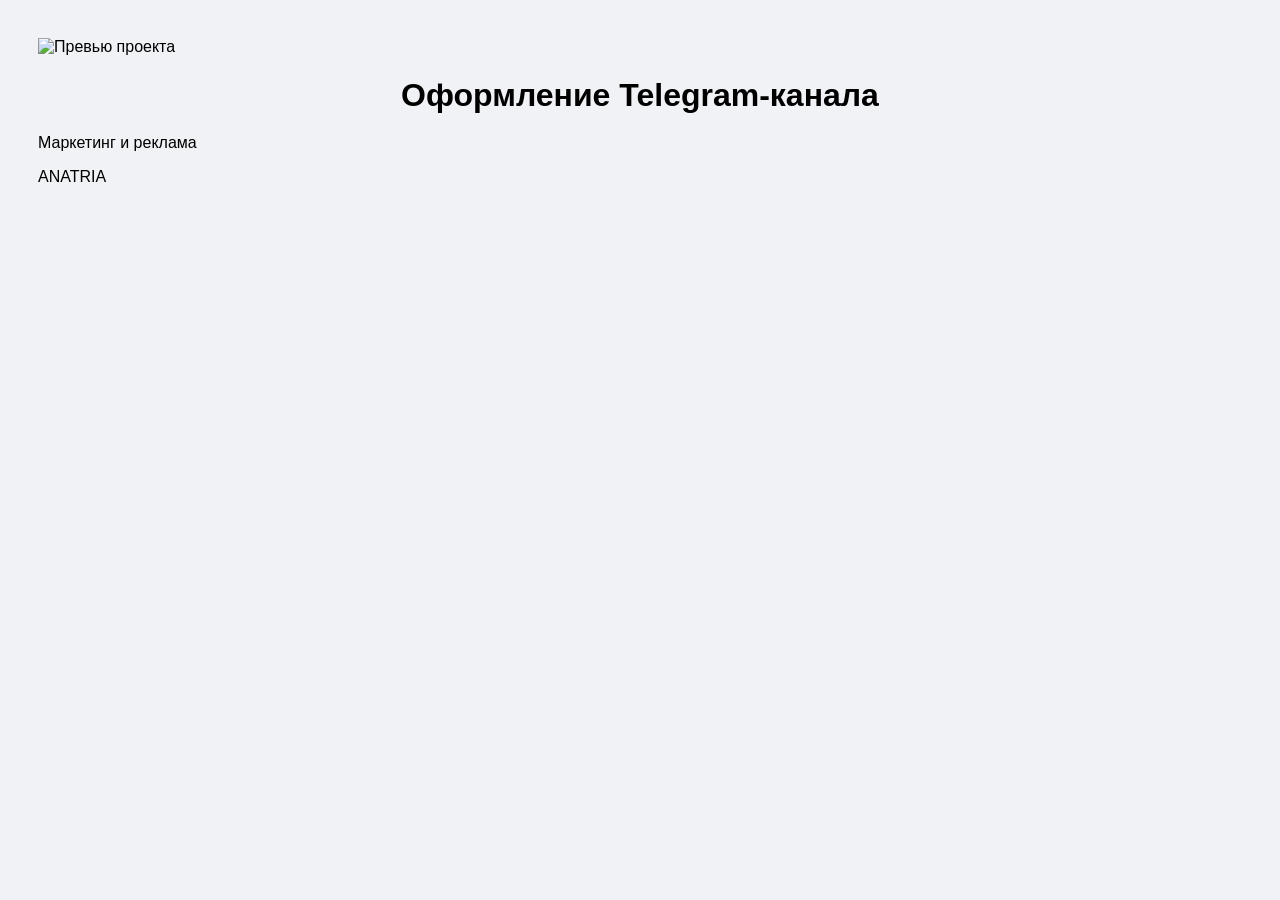
==== index.html @ 3953c217 "Add files via upload" ====
<!DOCTYPE html>
<html lang="ru">
<head>
    <meta charset="UTF-8">
    <title>Превью проекта</title>
    <link rel="stylesheet" href="style.css">
</head>
<body>
    <div class="case-preview">
        <div class="bg-layer"></div>
        <div class="image-frame">
            <img src="preview/example-image.jpg" alt="Превью проекта">
        </div>
        <div class="text-overlay">
            <h1>Оформление Telegram-канала</h1>
            <p>Маркетинг и реклама</p>
        </div>
        <div class="anatria-logo">ANATRIA</div>
    </div>
</body>
</html>
---- style.css ----
body {
  font-family: 'Segoe UI', sans-serif;
  background: #f0f2f5;
  padding: 30px;
}

.container {
  background: #fff;
  padding: 30px;
  border-radius: 12px;
  max-width: 700px;
  margin: auto;
  box-shadow: 0 4px 12px rgba(0,0,0,0.1);
}

h1 {
  text-align: center;
  margin-bottom: 20px;
}

label {
  display: block;
  margin-top: 15px;
  font-weight: 600;
}

input, select, textarea {
  width: 100%;
  padding: 10px;
  margin-top: 5px;
  border-radius: 6px;
  border: 1px solid #ccc;
  font-size: 14px;
}

button {
  margin-top: 20px;
  padding: 12px 20px;
  background: #5b7cfa;
  color: white;
  border: none;
  border-radius: 6px;
  font-size: 16px;
  cursor: pointer;
}

.output {
  margin-top: 30px;
  background: #eef1f7;
  padding: 20px;
  border-radius: 8px;
  white-space: pre-wrap;
  font-family: monospace;
}
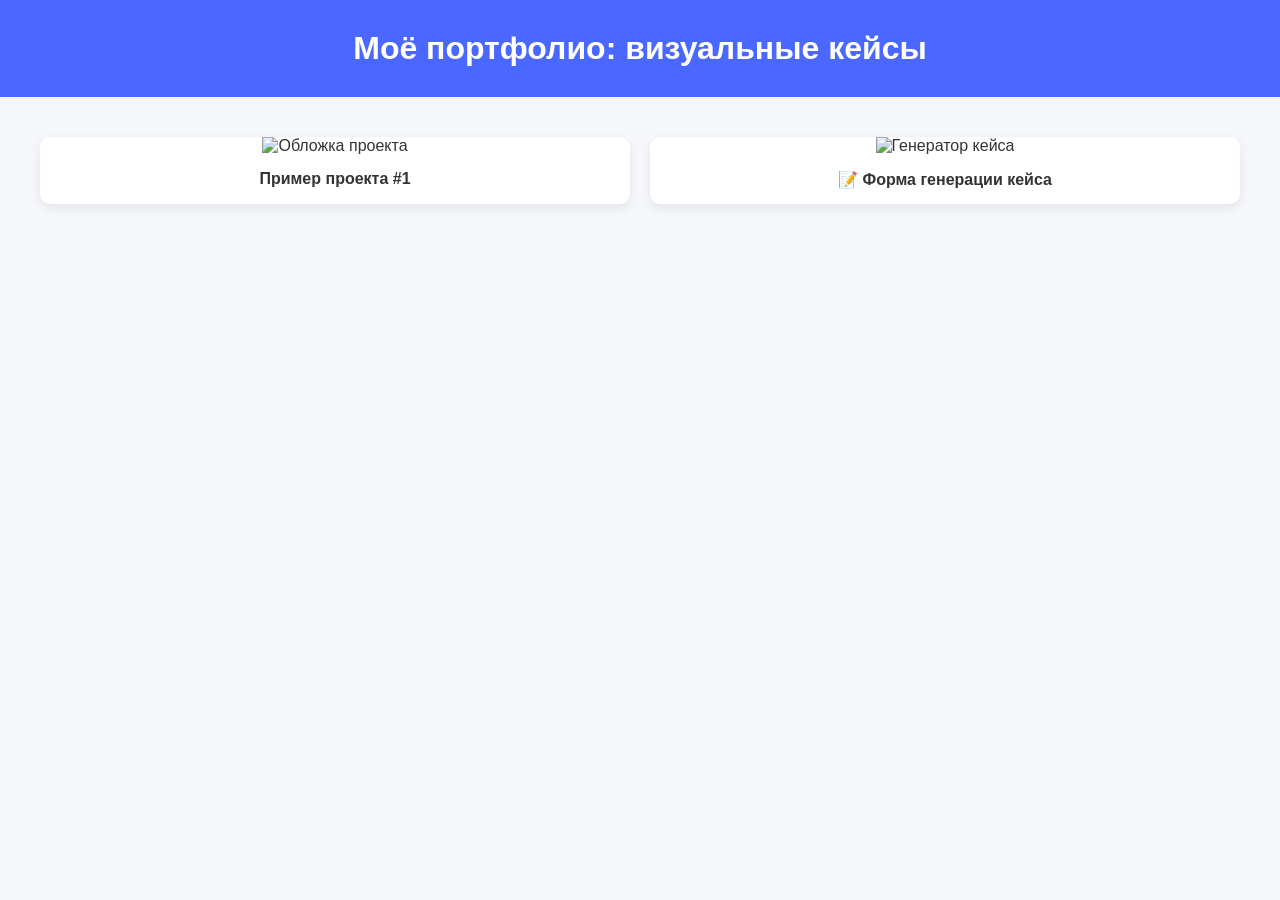
==== commit 73d1d8c0: "Add files via upload" ====
--- a/index.html
+++ b/index.html
@@ -1,21 +1,75 @@
+
 <!DOCTYPE html>
 <html lang="ru">
 <head>
     <meta charset="UTF-8">
-    <title>Превью проекта</title>
-    <link rel="stylesheet" href="style.css">
+    <title>Портфолио проектов</title>
+    <style>
+        body {
+            font-family: 'Segoe UI', sans-serif;
+            margin: 0;
+            padding: 0;
+            background: #f5f7fa;
+            color: #333;
+        }
+        header {
+            background-color: #4a67ff;
+            color: white;
+            padding: 30px;
+            text-align: center;
+        }
+        h1 {
+            margin: 0;
+        }
+        .gallery {
+            display: grid;
+            grid-template-columns: repeat(auto-fit, minmax(280px, 1fr));
+            gap: 20px;
+            padding: 40px;
+        }
+        .card {
+            background: white;
+            border-radius: 10px;
+            box-shadow: 0 4px 12px rgba(0,0,0,0.08);
+            overflow: hidden;
+            text-align: center;
+            transition: transform 0.3s;
+        }
+        .card:hover {
+            transform: translateY(-5px);
+        }
+        .card img {
+            width: 100%;
+            height: auto;
+        }
+        .card-title {
+            font-weight: 600;
+            padding: 15px;
+            font-size: 16px;
+        }
+        .card a {
+            text-decoration: none;
+            color: inherit;
+        }
+    </style>
 </head>
 <body>
-    <div class="case-preview">
-        <div class="bg-layer"></div>
-        <div class="image-frame">
-            <img src="preview/example-image.jpg" alt="Превью проекта">
+    <header>
+        <h1>Моё портфолио: визуальные кейсы</h1>
+    </header>
+    <main class="gallery">
+        <div class="card">
+            <a href="preview/example-image.jpg" target="_blank">
+                <img src="preview/example-image.jpg" alt="Обложка проекта">
+                <div class="card-title">Пример проекта #1</div>
+            </a>
         </div>
-        <div class="text-overlay">
-            <h1>Оформление Telegram-канала</h1>
-            <p>Маркетинг и реклама</p>
+        <div class="card">
+            <a href="webform/form.html" target="_blank">
+                <img src="https://dummyimage.com/1280x720/4a67ff/ffffff&text=Генератор+кейса" alt="Генератор кейса">
+                <div class="card-title">📝 Форма генерации кейса</div>
+            </a>
         </div>
-        <div class="anatria-logo">ANATRIA</div>
-    </div>
+    </main>
 </body>
 </html>
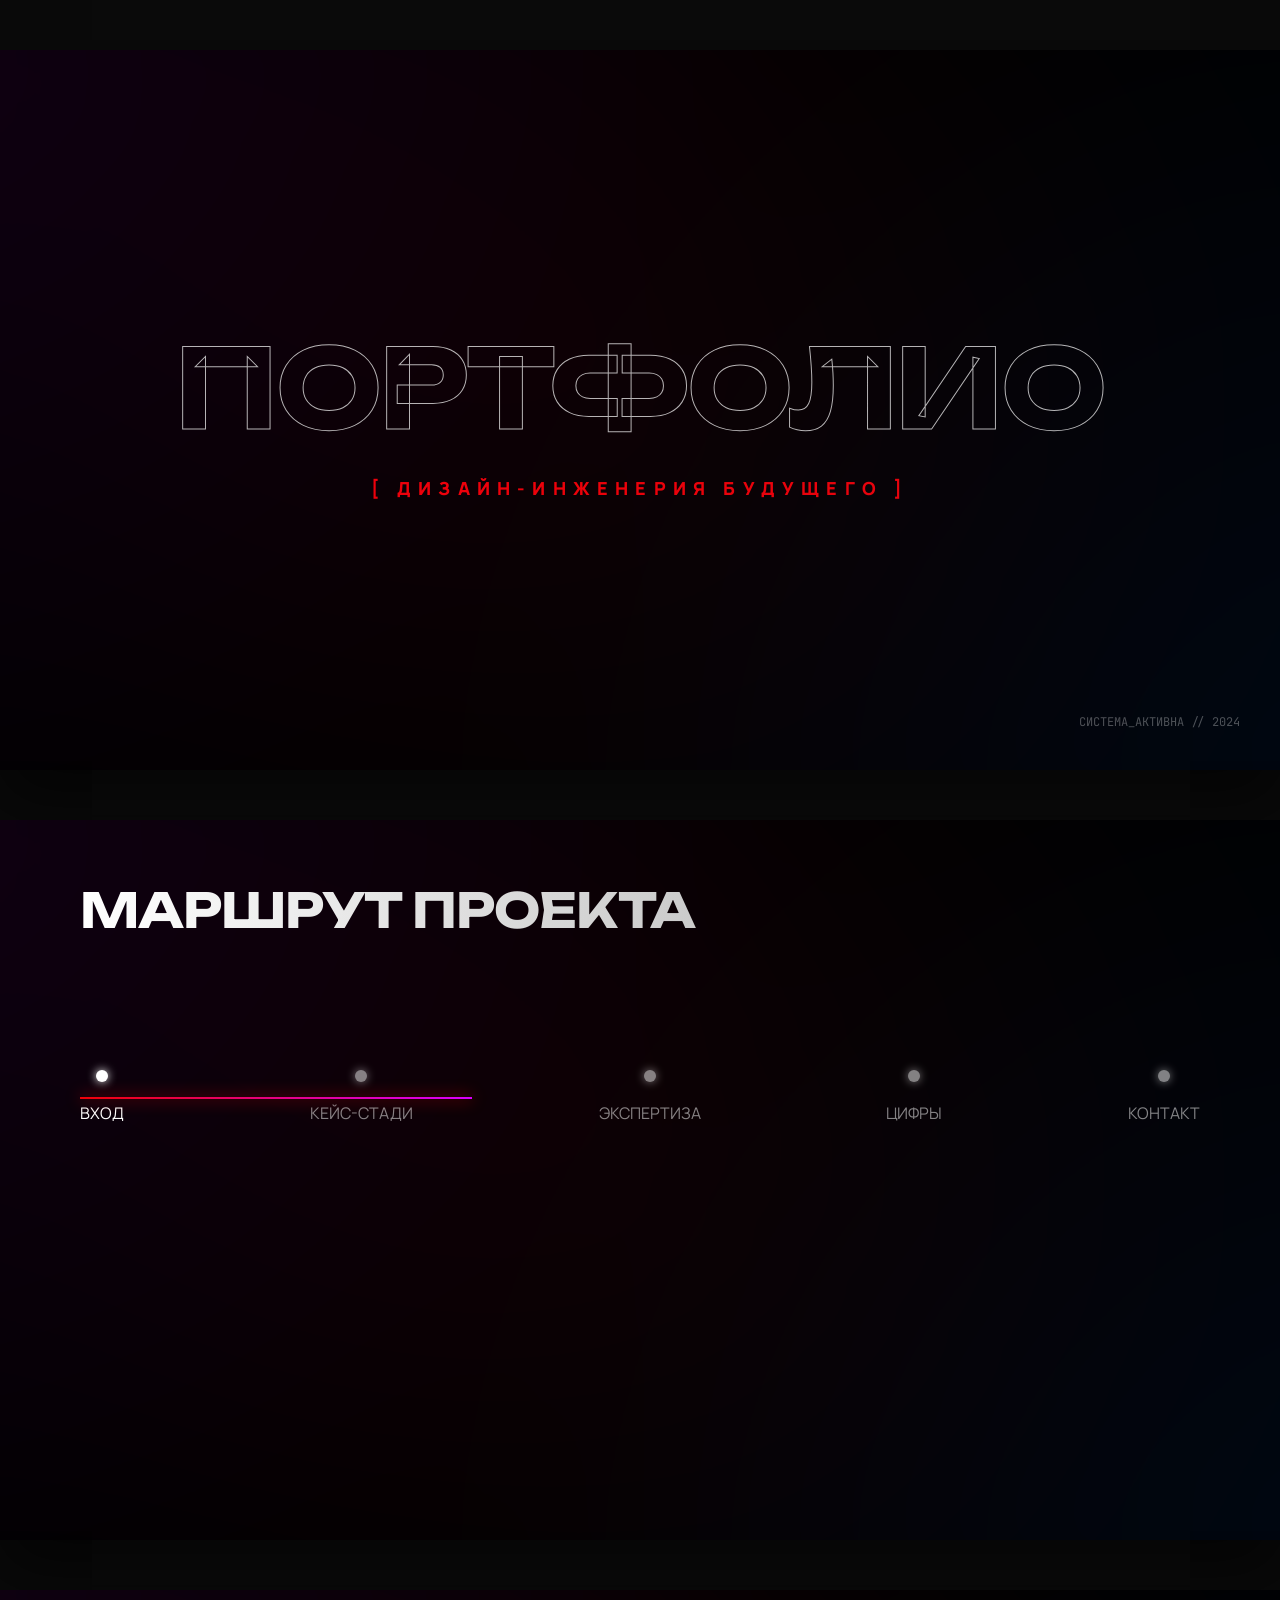
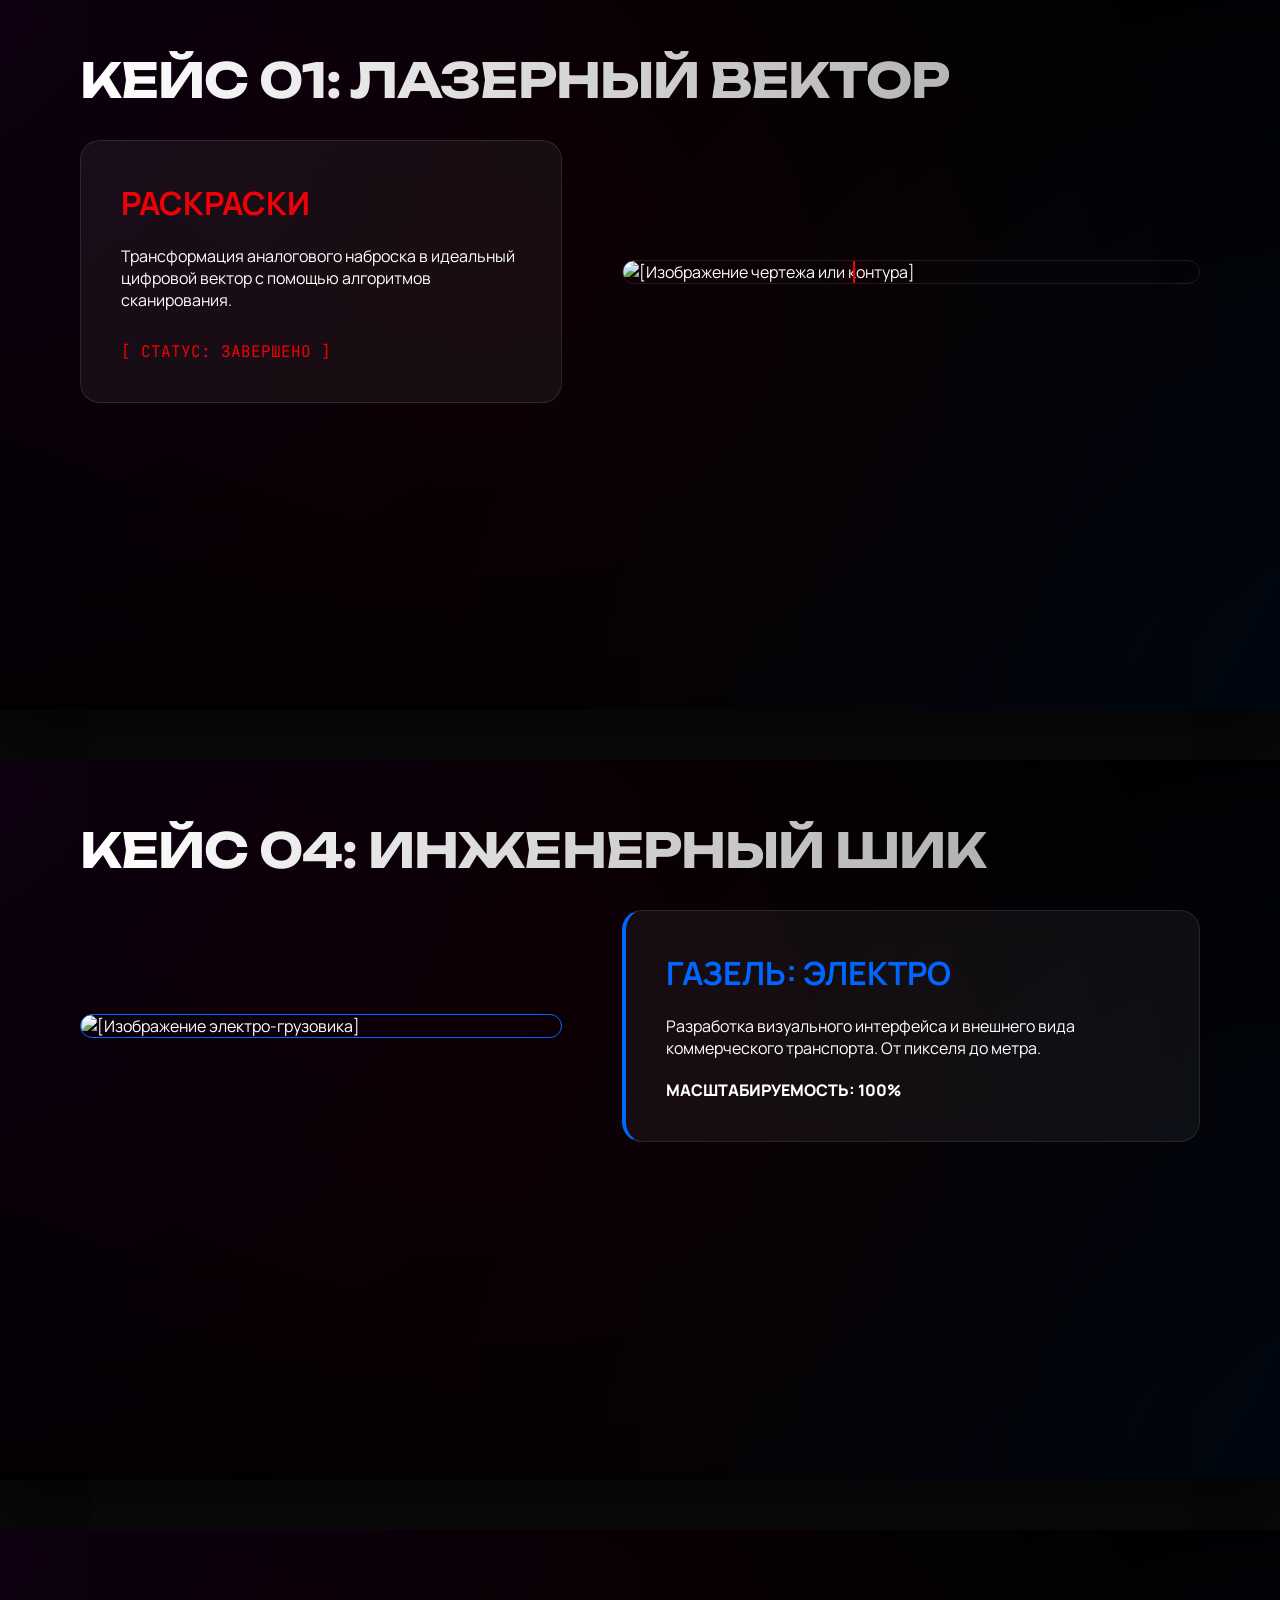
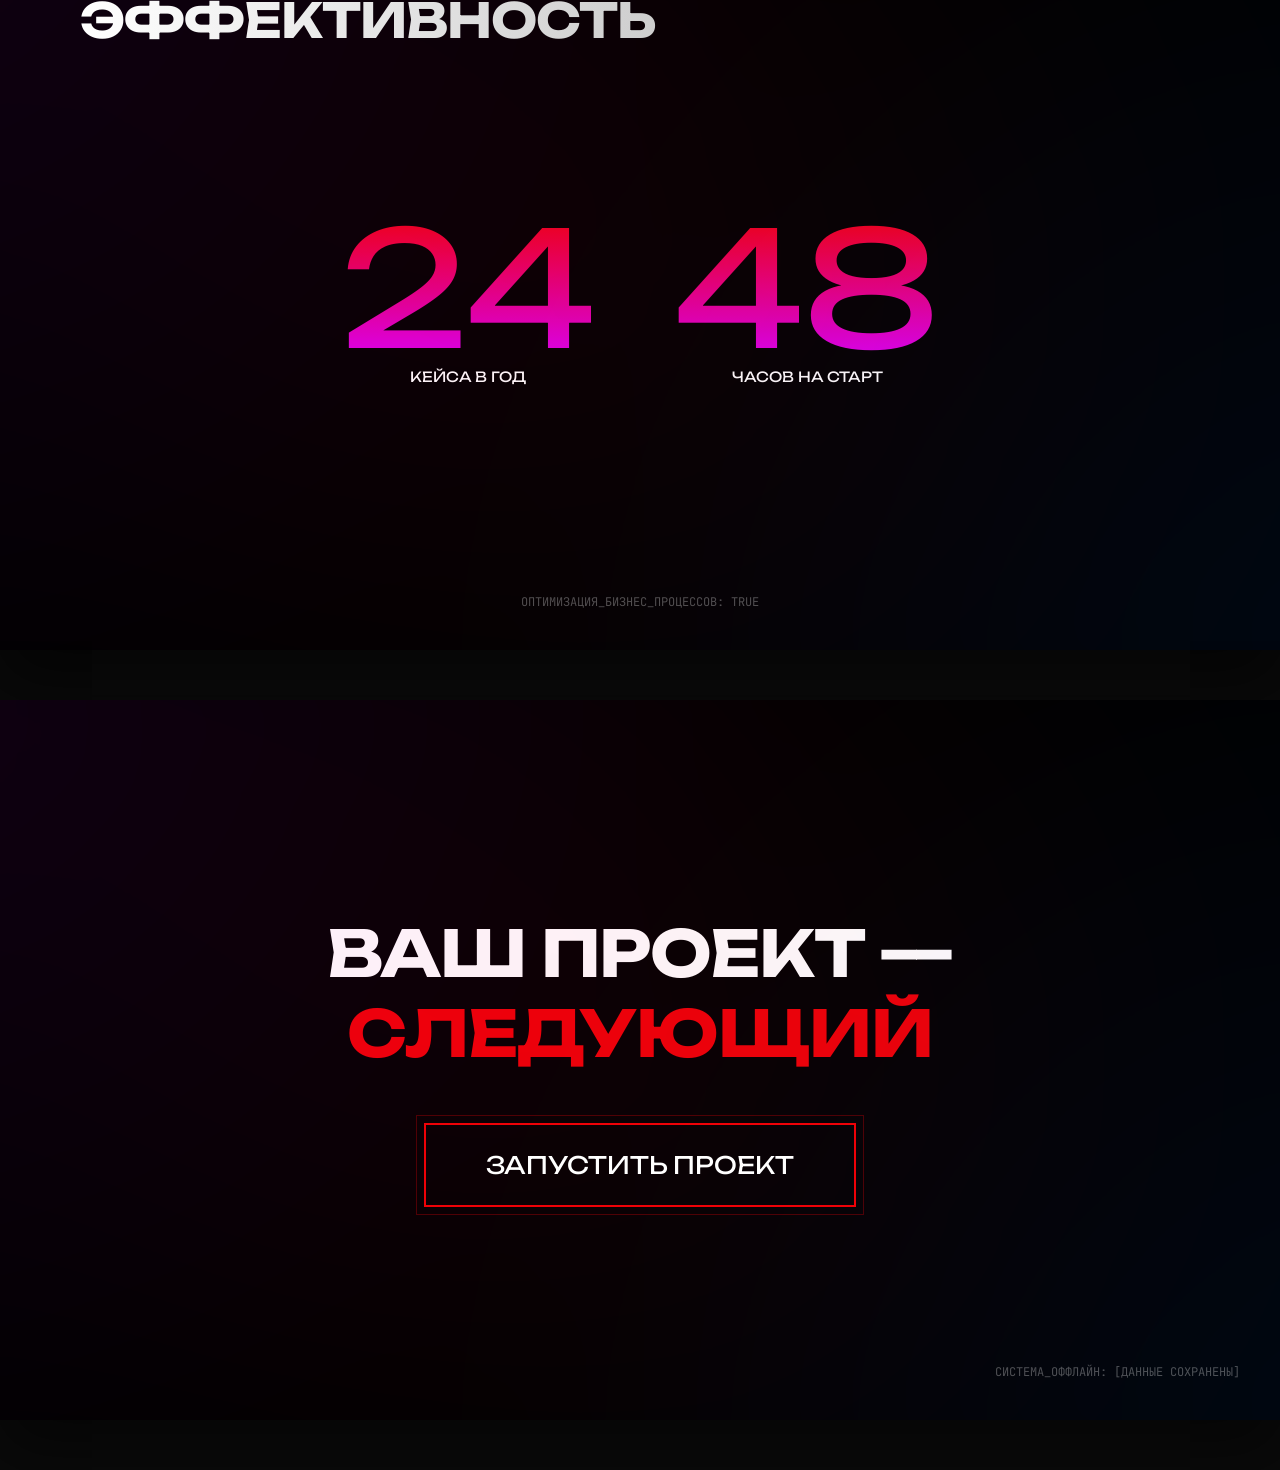
==== commit 1e6d8197: "Update portfolio landing page" ====
--- a/index.html
+++ b/index.html
@@ -1,75 +1,355 @@
-
 <!DOCTYPE html>
 <html lang="ru">
 <head>
     <meta charset="UTF-8">
-    <title>Портфолио проектов</title>
+    <meta name="viewport" content="width=device-width, initial-scale=1.0">
+    <title>Портфолио | Дизайн-Инженерия</title>
+    <link rel="preconnect" href="https://fonts.googleapis.com">
+    <link rel="preconnect" href="https://fonts.gstatic.com" crossorigin>
+    <!-- Используем шрифты с поддержкой кириллицы -->
+    <link href="https://fonts.googleapis.com/css2?family=Unbounded:wght@700;900&family=Manrope:wght@300;500;800&family=JetBrains+Mono:wght@300&display=swap" rel="stylesheet">
+    <link rel="stylesheet" href="https://cdnjs.cloudflare.com/ajax/libs/font-awesome/6.5.1/css/all.min.css">
     <style>
+        :root {
+            --oled-black: #000000;
+            --alyi: #EF0107;
+            --elektrik: #0066FF;
+            --fuksiya: #D900FF;
+            --steklo-bg: rgba(255, 255, 255, 0.05);
+            --steklo-border: rgba(255, 255, 255, 0.1);
+            --blur: blur(20px);
+            --font-main: 'Unbounded', sans-serif; /* Аналог Benzin */
+            --font-text: 'Manrope', sans-serif;   /* Аналог Cygre */
+            --font-decor: 'JetBrains Mono', monospace;
+        }
+
+        * { margin: 0; padding: 0; box-sizing: border-box; }
+
         body {
-            font-family: 'Segoe UI', sans-serif;
-            margin: 0;
-            padding: 0;
-            background: #f5f7fa;
-            color: #333;
-        }
-        header {
-            background-color: #4a67ff;
-            color: white;
-            padding: 30px;
+            background-color: #0a0a0a;
+            color: #ffffff;
+            font-family: var(--font-text);
+            display: flex;
+            flex-direction: column;
+            align-items: center;
+            gap: 50px;
+            padding: 50px 0;
+        }
+
+        .слайд {
+            width: 1280px;
+            height: 720px;
+            background: var(--oled-black);
+            position: relative;
+            overflow: hidden;
+            display: flex;
+            flex-direction: column;
+            box-shadow: 0 30px 60px rgba(0,0,0,0.5);
+        }
+
+        /* ЭФФЕКТ СЕВЕРНОГО СИЯНИЯ (AURORA) */
+        .слайд::before {
+            content: '';
+            position: absolute;
+            width: 150%;
+            height: 150%;
+            top: -25%;
+            left: -25%;
+            background:
+                radial-gradient(circle at 10% 10%, rgba(217, 0, 255, 0.08) 0%, transparent 50%),
+                radial-gradient(circle at 90% 90%, rgba(0, 102, 255, 0.08) 0%, transparent 50%),
+                radial-gradient(circle at 50% 50%, rgba(239, 1, 7, 0.05) 0%, transparent 60%);
+            filter: blur(100px);
+            pointer-events: none;
+        }
+
+        /* ТИПОГРАФИКА */
+        h1, h2 {
+            font-family: var(--font-main);
+            text-transform: uppercase;
+            letter-spacing: -0.02em;
+        }
+
+        .заголовок-слайда {
+            font-size: 48px;
+            margin: 60px 0 30px 80px;
+            background: linear-gradient(to right, #ffffff, #999999);
+            -webkit-background-clip: text;
+            -webkit-text-fill-color: transparent;
+            z-index: 10;
+        }
+
+        .стеклянная-карточка {
+            background: var(--steklo-bg);
+            backdrop-filter: var(--blur);
+            -webkit-backdrop-filter: var(--blur);
+            border: 1px solid var(--steklo-border);
+            border-radius: 20px;
+            padding: 40px;
+            z-index: 10;
+        }
+
+        /* СЛАЙД 1: ТИТУЛ */
+        .титул-контейнер {
+            height: 100%;
+            display: flex;
+            flex-direction: column;
+            justify-content: center;
+            align-items: center;
             text-align: center;
         }
-        h1 {
-            margin: 0;
-        }
-        .gallery {
+
+        .контурный-текст {
+            font-size: 110px;
+            font-family: var(--font-main);
+            color: transparent;
+            -webkit-text-stroke: 1px rgba(255,255,255,0.7);
+            position: relative;
+            margin-bottom: 20px;
+        }
+
+        .контурный-текст::before {
+            content: 'ПОРТФОЛИО';
+            position: absolute;
+            top: 0;
+            left: 0;
+            width: 100%;
+            height: 100%;
+            background: var(--alyi);
+            filter: blur(40px);
+            opacity: 0.3;
+            z-index: -1;
+        }
+
+        .подпись-титула {
+            font-size: 18px;
+            letter-spacing: 0.4em;
+            color: var(--alyi);
+            font-weight: 800;
+        }
+
+        /* СЛАЙД 2: НАВИГАЦИЯ */
+        .шкала-времени {
+            display: flex;
+            justify-content: space-between;
+            align-items: center;
+            margin: 100px 80px;
+            position: relative;
+        }
+
+        .луч-неона {
+            position: absolute;
+            height: 2px;
+            background: linear-gradient(90deg, var(--alyi), var(--fuksiya));
+            box-shadow: 0 0 15px var(--alyi);
+            top: 50%;
+            left: 0;
+            width: 35%;
+        }
+
+        .этап {
+            display: flex;
+            flex-direction: column;
+            align-items: center;
+            gap: 20px;
+            opacity: 0.5;
+        }
+
+        .этап.активный { opacity: 1; }
+
+        .точка {
+            width: 12px;
+            height: 12px;
+            background: #fff;
+            border-radius: 50%;
+            box-shadow: 0 0 10px #fff;
+        }
+
+        /* КЕЙСЫ */
+        .сетка-кейса {
             display: grid;
-            grid-template-columns: repeat(auto-fit, minmax(280px, 1fr));
-            gap: 20px;
-            padding: 40px;
-        }
-        .card {
-            background: white;
-            border-radius: 10px;
-            box-shadow: 0 4px 12px rgba(0,0,0,0.08);
+            grid-template-columns: 1fr 1.2fr;
+            gap: 60px;
+            padding: 0 80px;
+            align-items: center;
+        }
+
+        .мокап {
+            border-radius: 20px;
             overflow: hidden;
+            border: 1px solid var(--steklo-border);
+            position: relative;
+        }
+
+        .лазер {
+            position: absolute;
+            top: 0;
+            left: 40%;
+            width: 2px;
+            height: 100%;
+            background: var(--alyi);
+            box-shadow: 0 0 20px var(--alyi);
+        }
+
+        .инфо-блок h3 {
+            font-size: 32px;
+            margin-bottom: 20px;
+            color: var(--alyi);
+        }
+
+        /* СЛАЙД С ЦИФРАМИ */
+        .гигантские-цифры {
+            display: flex;
+            gap: 80px;
+            justify-content: center;
+            align-items: center;
+            height: 60%;
+        }
+
+        .блок-цифр {
             text-align: center;
-            transition: transform 0.3s;
-        }
-        .card:hover {
-            transform: translateY(-5px);
-        }
-        .card img {
-            width: 100%;
-            height: auto;
-        }
-        .card-title {
-            font-weight: 600;
-            padding: 15px;
-            font-size: 16px;
-        }
-        .card a {
-            text-decoration: none;
-            color: inherit;
-        }
+        }
+
+        .число {
+            font-family: var(--font-main);
+            font-size: 160px;
+            background: linear-gradient(180deg, var(--alyi) 0%, var(--fuksiya) 100%);
+            -webkit-background-clip: text;
+            -webkit-text-fill-color: transparent;
+            line-height: 1;
+        }
+
+        /* ФИНАЛЬНАЯ КНОПКА */
+        .кибер-кнопка {
+            border: 2px solid var(--alyi);
+            padding: 25px 60px;
+            font-family: var(--font-main);
+            font-size: 24px;
+            background: transparent;
+            color: #fff;
+            cursor: pointer;
+            position: relative;
+            transition: 0.3s;
+        }
+
+        .кибер-кнопка::after {
+            content: '';
+            position: absolute;
+            top: -10px;
+            left: -10px;
+            right: -10px;
+            bottom: -10px;
+            border: 1px solid rgba(239, 1, 7, 0.3);
+        }
+
+        .декор-код {
+            font-family: var(--font-decor);
+            font-size: 12px;
+            color: rgba(255,255,255,0.3);
+            position: absolute;
+            bottom: 40px;
+            right: 40px;
+            text-transform: uppercase;
+        }
+
     </style>
 </head>
 <body>
-    <header>
-        <h1>Моё портфолио: визуальные кейсы</h1>
-    </header>
-    <main class="gallery">
-        <div class="card">
-            <a href="preview/example-image.jpg" target="_blank">
-                <img src="preview/example-image.jpg" alt="Обложка проекта">
-                <div class="card-title">Пример проекта #1</div>
-            </a>
-        </div>
-        <div class="card">
-            <a href="webform/form.html" target="_blank">
-                <img src="https://dummyimage.com/1280x720/4a67ff/ffffff&text=Генератор+кейса" alt="Генератор кейса">
-                <div class="card-title">📝 Форма генерации кейса</div>
-            </a>
-        </div>
-    </main>
+
+    <!-- Слайд 1: Титул -->
+    <div class="слайд">
+        <div class="титул-контейнер">
+            <h1 class="контурный-текст">ПОРТФОЛИО</h1>
+            <p class="подпись-титула">[ ДИЗАЙН-ИНЖЕНЕРИЯ БУДУЩЕГО ]</p>
+        </div>
+        <div class="декор-код">СИСТЕМА_АКТИВНА // 2024</div>
+    </div>
+
+    <!-- Слайд 2: Навигация -->
+    <div class="слайд">
+        <h2 class="заголовок-слайда">Маршрут проекта</h2>
+        <div class="шкала-времени">
+            <div class="луч-неона"></div>
+            <div class="этап активный">
+                <div class="точка"></div>
+                <span>ВХОД</span>
+            </div>
+            <div class="этап">
+                <div class="точка"></div>
+                <span>КЕЙС-СТАДИ</span>
+            </div>
+            <div class="этап">
+                <div class="точка"></div>
+                <span>ЭКСПЕРТИЗА</span>
+            </div>
+            <div class="этап">
+                <div class="точка"></div>
+                <span>ЦИФРЫ</span>
+            </div>
+            <div class="этап">
+                <div class="точка"></div>
+                <span>КОНТАКТ</span>
+            </div>
+        </div>
+    </div>
+
+    <!-- Слайд 4: Кейс 1 (Раскраски) -->
+    <div class="слайд">
+        <h2 class="заголовок-слайда">Кейс 01: Лазерный вектор</h2>
+        <div class="сетка-кейса">
+            <div class="стеклянная-карточка инфо-блок">
+                <h3>РАСКРАСКИ</h3>
+                <p>Трансформация аналогового наброска в идеальный цифровой вектор с помощью алгоритмов сканирования.</p>
+                <div style="margin-top: 30px; font-family: var(--font-decor); color: var(--alyi);">
+                    [ СТАТУС: ЗАВЕРШЕНО ]
+                </div>
+            </div>
+            <div class="мокап">
+                <div class="лазер"></div>
+                <img src="http://googleusercontent.com/image_collection/image_retrieval/13813898144247547514" alt="[Изображение чертежа или контура]" style="width: 100%; display: block;">
+            </div>
+        </div>
+    </div>
+
+    <!-- Слайд: Кейс 4 (Газель) -->
+    <div class="слайд">
+        <h2 class="заголовок-слайда">Кейс 04: Инженерный шик</h2>
+        <div class="сетка-кейса">
+            <div class="мокап" style="border-color: var(--elektrik);">
+                <img src="http://googleusercontent.com/image_collection/image_retrieval/14983084346853507106" alt="[Изображение электро-грузовика]" style="width: 100%; display: block; filter: saturate(0.5) contrast(1.2);">
+            </div>
+            <div class="стеклянная-карточка инфо-блок" style="border-left: 4px solid var(--elektrik);">
+                <h3 style="color: var(--elektrik);">ГАЗЕЛЬ: ЭЛЕКТРО</h3>
+                <p>Разработка визуального интерфейса и внешнего вида коммерческого транспорта. От пикселя до метра.</p>
+                <p style="margin-top: 20px; font-weight: 800;">МАСШТАБИРУЕМОСТЬ: 100%</p>
+            </div>
+        </div>
+    </div>
+
+    <!-- Слайд 24: Результаты -->
+    <div class="слайд">
+        <h2 class="заголовок-слайда">Эффективность</h2>
+        <div class="гигантские-цифры">
+            <div class="блок-цифр">
+                <div class="число">24</div>
+                <p style="font-family: var(--font-main); font-size: 14px;">КЕЙСА В ГОД</p>
+            </div>
+            <div class="блок-цифр">
+                <div class="число">48</div>
+                <p style="font-family: var(--font-main); font-size: 14px;">ЧАСОВ НА СТАРТ</p>
+            </div>
+        </div>
+        <div class="декор-код" style="width: 100%; text-align: center; right: 0;">ОПТИМИЗАЦИЯ_БИЗНЕС_ПРОЦЕССОВ: TRUE</div>
+    </div>
+
+    <!-- Слайд 27: CTA -->
+    <div class="слайд">
+        <div class="титул-контейнер">
+            <h2 style="font-size: 64px; margin-bottom: 50px;">ВАШ ПРОЕКТ — <br><span style="color: var(--alyi);">СЛЕДУЮЩИЙ</span></h2>
+            <button class="кибер-кнопка">ЗАПУСТИТЬ ПРОЕКТ</button>
+        </div>
+        <div class="декор-код">СИСТЕМА_ОФФЛАЙН: [ДАННЫЕ СОХРАНЕНЫ]</div>
+    </div>
+
 </body>
 </html>
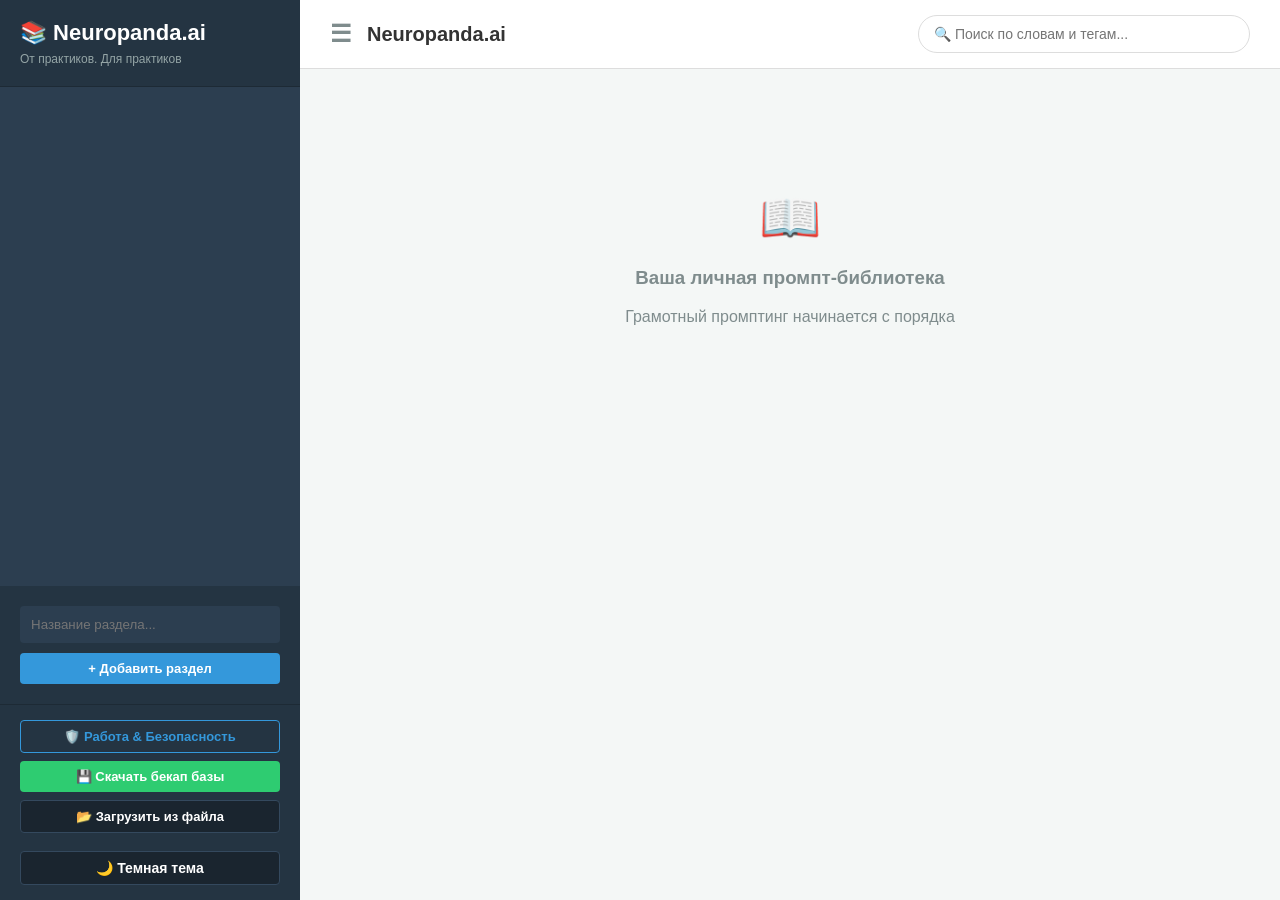
==== commit fcec23ad: "Add Neuropanda prompt library" ====
--- a/index.html
+++ b/index.html
@@ -1,355 +1,828 @@
 <!DOCTYPE html>
-<html lang="ru">
+<html lang="ru" data-theme="light">
 <head>
-    <meta charset="UTF-8">
-    <meta name="viewport" content="width=device-width, initial-scale=1.0">
-    <title>Портфолио | Дизайн-Инженерия</title>
-    <link rel="preconnect" href="https://fonts.googleapis.com">
-    <link rel="preconnect" href="https://fonts.gstatic.com" crossorigin>
-    <!-- Используем шрифты с поддержкой кириллицы -->
-    <link href="https://fonts.googleapis.com/css2?family=Unbounded:wght@700;900&family=Manrope:wght@300;500;800&family=JetBrains+Mono:wght@300&display=swap" rel="stylesheet">
-    <link rel="stylesheet" href="https://cdnjs.cloudflare.com/ajax/libs/font-awesome/6.5.1/css/all.min.css">
-    <style>
-        :root {
-            --oled-black: #000000;
-            --alyi: #EF0107;
-            --elektrik: #0066FF;
-            --fuksiya: #D900FF;
-            --steklo-bg: rgba(255, 255, 255, 0.05);
-            --steklo-border: rgba(255, 255, 255, 0.1);
-            --blur: blur(20px);
-            --font-main: 'Unbounded', sans-serif; /* Аналог Benzin */
-            --font-text: 'Manrope', sans-serif;   /* Аналог Cygre */
-            --font-decor: 'JetBrains Mono', monospace;
-        }
-
-        * { margin: 0; padding: 0; box-sizing: border-box; }
-
-        body {
-            background-color: #0a0a0a;
-            color: #ffffff;
-            font-family: var(--font-text);
-            display: flex;
-            flex-direction: column;
-            align-items: center;
-            gap: 50px;
-            padding: 50px 0;
-        }
-
-        .слайд {
-            width: 1280px;
-            height: 720px;
-            background: var(--oled-black);
-            position: relative;
-            overflow: hidden;
-            display: flex;
-            flex-direction: column;
-            box-shadow: 0 30px 60px rgba(0,0,0,0.5);
-        }
-
-        /* ЭФФЕКТ СЕВЕРНОГО СИЯНИЯ (AURORA) */
-        .слайд::before {
-            content: '';
-            position: absolute;
-            width: 150%;
-            height: 150%;
-            top: -25%;
-            left: -25%;
-            background:
-                radial-gradient(circle at 10% 10%, rgba(217, 0, 255, 0.08) 0%, transparent 50%),
-                radial-gradient(circle at 90% 90%, rgba(0, 102, 255, 0.08) 0%, transparent 50%),
-                radial-gradient(circle at 50% 50%, rgba(239, 1, 7, 0.05) 0%, transparent 60%);
-            filter: blur(100px);
-            pointer-events: none;
-        }
-
-        /* ТИПОГРАФИКА */
-        h1, h2 {
-            font-family: var(--font-main);
-            text-transform: uppercase;
-            letter-spacing: -0.02em;
-        }
-
-        .заголовок-слайда {
-            font-size: 48px;
-            margin: 60px 0 30px 80px;
-            background: linear-gradient(to right, #ffffff, #999999);
-            -webkit-background-clip: text;
-            -webkit-text-fill-color: transparent;
-            z-index: 10;
-        }
-
-        .стеклянная-карточка {
-            background: var(--steklo-bg);
-            backdrop-filter: var(--blur);
-            -webkit-backdrop-filter: var(--blur);
-            border: 1px solid var(--steklo-border);
-            border-radius: 20px;
-            padding: 40px;
-            z-index: 10;
-        }
-
-        /* СЛАЙД 1: ТИТУЛ */
-        .титул-контейнер {
-            height: 100%;
-            display: flex;
-            flex-direction: column;
-            justify-content: center;
-            align-items: center;
-            text-align: center;
-        }
-
-        .контурный-текст {
-            font-size: 110px;
-            font-family: var(--font-main);
-            color: transparent;
-            -webkit-text-stroke: 1px rgba(255,255,255,0.7);
-            position: relative;
-            margin-bottom: 20px;
-        }
-
-        .контурный-текст::before {
-            content: 'ПОРТФОЛИО';
-            position: absolute;
-            top: 0;
-            left: 0;
-            width: 100%;
-            height: 100%;
-            background: var(--alyi);
-            filter: blur(40px);
-            opacity: 0.3;
-            z-index: -1;
-        }
-
-        .подпись-титула {
-            font-size: 18px;
-            letter-spacing: 0.4em;
-            color: var(--alyi);
-            font-weight: 800;
-        }
-
-        /* СЛАЙД 2: НАВИГАЦИЯ */
-        .шкала-времени {
-            display: flex;
-            justify-content: space-between;
-            align-items: center;
-            margin: 100px 80px;
-            position: relative;
-        }
-
-        .луч-неона {
-            position: absolute;
-            height: 2px;
-            background: linear-gradient(90deg, var(--alyi), var(--fuksiya));
-            box-shadow: 0 0 15px var(--alyi);
-            top: 50%;
-            left: 0;
-            width: 35%;
-        }
-
-        .этап {
-            display: flex;
-            flex-direction: column;
-            align-items: center;
-            gap: 20px;
-            opacity: 0.5;
-        }
-
-        .этап.активный { opacity: 1; }
-
-        .точка {
-            width: 12px;
-            height: 12px;
-            background: #fff;
-            border-radius: 50%;
-            box-shadow: 0 0 10px #fff;
-        }
-
-        /* КЕЙСЫ */
-        .сетка-кейса {
-            display: grid;
-            grid-template-columns: 1fr 1.2fr;
-            gap: 60px;
-            padding: 0 80px;
-            align-items: center;
-        }
-
-        .мокап {
-            border-radius: 20px;
-            overflow: hidden;
-            border: 1px solid var(--steklo-border);
-            position: relative;
-        }
-
-        .лазер {
-            position: absolute;
-            top: 0;
-            left: 40%;
-            width: 2px;
-            height: 100%;
-            background: var(--alyi);
-            box-shadow: 0 0 20px var(--alyi);
-        }
-
-        .инфо-блок h3 {
-            font-size: 32px;
-            margin-bottom: 20px;
-            color: var(--alyi);
-        }
-
-        /* СЛАЙД С ЦИФРАМИ */
-        .гигантские-цифры {
-            display: flex;
-            gap: 80px;
-            justify-content: center;
-            align-items: center;
-            height: 60%;
-        }
-
-        .блок-цифр {
-            text-align: center;
-        }
-
-        .число {
-            font-family: var(--font-main);
-            font-size: 160px;
-            background: linear-gradient(180deg, var(--alyi) 0%, var(--fuksiya) 100%);
-            -webkit-background-clip: text;
-            -webkit-text-fill-color: transparent;
-            line-height: 1;
-        }
-
-        /* ФИНАЛЬНАЯ КНОПКА */
-        .кибер-кнопка {
-            border: 2px solid var(--alyi);
-            padding: 25px 60px;
-            font-family: var(--font-main);
-            font-size: 24px;
-            background: transparent;
-            color: #fff;
-            cursor: pointer;
-            position: relative;
-            transition: 0.3s;
-        }
-
-        .кибер-кнопка::after {
-            content: '';
-            position: absolute;
-            top: -10px;
-            left: -10px;
-            right: -10px;
-            bottom: -10px;
-            border: 1px solid rgba(239, 1, 7, 0.3);
-        }
-
-        .декор-код {
-            font-family: var(--font-decor);
-            font-size: 12px;
-            color: rgba(255,255,255,0.3);
-            position: absolute;
-            bottom: 40px;
-            right: 40px;
-            text-transform: uppercase;
-        }
-
-    </style>
+<meta charset="UTF-8">
+<title>Neuropanda.ai - Prompt Library</title>
+<style>
+  /* --- ЦВЕТОВЫЕ ПЕРЕМЕННЫЕ --- */
+  :root {
+    --bg-body: #f4f7f6;
+    --text-main: #333;
+    --bg-sidebar: #2c3e50;
+    --sidebar-header: #243442;
+    --sidebar-text: #ecf0f1;
+    --sidebar-hover: #34495e;
+    --bg-topbar: #fff;
+    --border-color: #ddd;
+    --bg-card: #fff;
+    --text-muted: #7f8c8d;
+    --bg-input: #fff;
+    --text-input: #333;
+    --bg-prompt: #f8f9fa;
+    --tag-bg: #e1f5fe;
+    --tag-text: #0288d1;
+    --highlight-bg: #ffeaa7;
+    --highlight-text: #d35400;
+    --modal-bg: rgba(0,0,0,0.5);
+    --modal-content: #fff;
+  }
+
+  [data-theme="dark"] {
+    --bg-body: #121212;
+    --text-main: #e0e0e0;
+    --bg-sidebar: #1a1a24;
+    --sidebar-header: #111118;
+    --sidebar-text: #cfd8dc;
+    --sidebar-hover: #2b2b36;
+    --bg-topbar: #1e1e24;
+    --border-color: #333;
+    --bg-card: #1e1e24;
+    --text-muted: #9e9e9e;
+    --bg-input: #2b2b36;
+    --text-input: #e0e0e0;
+    --bg-prompt: #14141a;
+    --tag-bg: #2c3e50;
+    --tag-text: #64b5f6;
+    --highlight-bg: #d35400;
+    --highlight-text: #fff;
+    --modal-bg: rgba(0,0,0,0.7);
+    --modal-content: #1e1e24;
+  }
+
+  /* --- БАЗОВЫЕ СТИЛИ --- */
+  body { font-family: -apple-system, BlinkMacSystemFont, "Segoe UI", Roboto, sans-serif; margin: 0; padding: 0; background-color: var(--bg-body); color: var(--text-main); display: flex; height: 100vh; overflow: hidden; transition: background-color 0.3s; }
+
+  ::-webkit-scrollbar { width: 6px; height: 6px; }
+  ::-webkit-scrollbar-track { background: transparent; }
+  ::-webkit-scrollbar-thumb { background: #555; border-radius: 3px; }
+  ::-webkit-scrollbar-thumb:hover { background: #777; }
+
+  /* --- ЛЕВАЯ КОЛОНКА --- */
+  #sidebar { width: 300px; background: var(--bg-sidebar); color: var(--sidebar-text); display: flex; flex-direction: column; flex-shrink: 0; height: 100vh; transition: 0.3s margin-left; z-index: 10; }
+  #sidebar.collapsed { margin-left: -300px; }
+
+  .sidebar-header { padding: 20px; border-bottom: 1px solid rgba(0,0,0,0.2); background: var(--sidebar-header); }
+  .brand-title { font-weight: 800; font-size: 22px; color: #fff; display: flex; align-items: center; gap: 8px; }
+  .brand-subtitle { font-size: 12px; color: #95a5a6; margin-top: 6px; font-weight: normal; }
+
+  .category-list { flex: 1; overflow-y: auto; padding: 10px 0; }
+  .category-item { padding: 12px 20px; cursor: pointer; display: flex; justify-content: space-between; align-items: center; transition: 0.2s; border-left: 4px solid transparent; font-size: 15px; color: var(--sidebar-text); }
+  .category-item:hover { background: var(--sidebar-hover); }
+  .category-item.active { background: var(--sidebar-hover); border-left-color: #3498db; font-weight: bold; background-color: rgba(52, 152, 219, 0.1); }
+
+  .cat-actions { display: flex; gap: 10px; opacity: 0; transition: 0.2s; align-items: center; }
+  .category-item:hover .cat-actions { opacity: 1; }
+  .pin-cat { cursor: pointer; opacity: 0.7; transition: 0.2s; font-size: 13px; }
+  .pin-cat:hover { opacity: 1; transform: scale(1.1); }
+  .del-cat { color: #e74c3c; cursor: pointer; font-weight: bold; opacity: 0.7; transition: 0.2s; font-size: 16px; line-height: 1; }
+  .del-cat:hover { opacity: 1; transform: scale(1.1); }
+
+  .add-cat-box { padding: 20px; background: var(--sidebar-header); border-bottom: 1px solid rgba(0,0,0,0.2); }
+  .add-cat-box input { width: 100%; box-sizing: border-box; padding: 10px; margin-bottom: 10px; border: 1px solid transparent; border-radius: 4px; background: var(--bg-sidebar); color: var(--sidebar-text); outline: none; transition: 0.2s; }
+  .add-cat-box input:focus { border-color: #3498db; }
+
+  .backup-panel { padding: 15px 20px; background: var(--sidebar-header); display: flex; flex-direction: column; gap: 8px; }
+  .backup-panel button { width: 100%; font-size: 13px; padding: 8px; text-align: left; display: flex; align-items: center; gap: 8px; justify-content: center; }
+
+  /* --- ПРАВАЯ КОЛОНКА --- */
+  #main { flex: 1; display: flex; flex-direction: column; overflow: hidden; height: 100vh; position: relative; }
+
+  #topbar { padding: 15px 30px; background: var(--bg-topbar); border-bottom: 1px solid var(--border-color); display: flex; justify-content: space-between; align-items: center; flex-shrink: 0; transition: 0.3s; }
+  .top-left-controls { display: flex; align-items: center; gap: 15px; }
+  .menu-toggle { font-size: 24px; cursor: pointer; color: var(--text-muted); background: none; border: none; padding: 0; display: flex; align-items: center; transition: 0.2s; }
+  .menu-toggle:hover { color: #3498db; }
+
+  #currentCatTitle { margin: 0; color: var(--text-main); font-size: 20px; font-weight: bold; }
+  #saveToast { color: #27ae60; font-weight: bold; font-size: 14px; margin-left: 15px; opacity: 0; transition: 0.3s; }
+
+  .search-box { display: flex; justify-content: flex-end; align-items: center; }
+  .search-box input { width: 300px; padding: 10px 15px; border: 1px solid var(--border-color); border-radius: 20px; font-size: 14px; outline: none; background: var(--bg-input); color: var(--text-input); transition: 0.2s; }
+  .search-box input:focus { border-color: #3498db; box-shadow: 0 0 5px rgba(52, 152, 219, 0.3); }
+
+  #content { flex: 1; padding: 30px; overflow-y: auto; }
+
+  /* --- ИНФО-РАЗДЕЛ --- */
+  #info-state { display: none; background: var(--bg-card); padding: 40px; border-radius: 8px; border: 1px solid var(--border-color); max-width: 850px; margin: 0 auto; line-height: 1.6; }
+  #info-state h2 { margin-top: 0; color: var(--text-main); border-bottom: 2px solid var(--border-color); padding-bottom: 10px; }
+  #info-state h3 { color: #3498db; margin-top: 25px; margin-bottom: 15px; }
+  #info-state ul { padding-left: 20px; margin-top: 0; }
+  #info-state li { margin-bottom: 8px; }
+
+  .trust-box { background: rgba(52, 152, 219, 0.1); border-left: 4px solid #3498db; padding: 15px; margin: 20px 0; border-radius: 0 4px 4px 0; }
+  .trust-box h4 { margin: 0 0 10px 0; color: #3498db; }
+  .warning-box { background: rgba(241, 196, 15, 0.1); border-left: 4px solid #f1c40f; padding: 15px; margin: 20px 0; border-radius: 0 4px 4px 0; color: var(--text-main); }
+
+  /* Формы и карточки */
+  .prompt-form { background: var(--bg-card); padding: 20px; border-radius: 8px; border-top: 4px solid #3498db; border-bottom: 1px solid var(--border-color); border-left: 1px solid var(--border-color); border-right: 1px solid var(--border-color); margin-bottom: 30px; }
+  .prompt-form input, .prompt-form textarea { width: 100%; box-sizing: border-box; padding: 10px; margin-bottom: 15px; border: 1px solid var(--border-color); border-radius: 4px; font-family: inherit; font-size: 14px; background: var(--bg-input); color: var(--text-input); }
+  .prompt-form textarea { height: 250px; resize: vertical; }
+  .prompt-form textarea#pNote { height: 60px; margin-bottom: 15px; border-left: 3px solid #3498db; }
+  .form-hint { font-size: 12px; color: #3498db; margin-bottom: 5px; font-weight: 500; }
+
+  .prompt-card { background: var(--bg-card); border-radius: 8px; padding: 20px; margin-bottom: 20px; border: 1px solid var(--border-color); transition: 0.2s; }
+  .prompt-card.pinned { border-left: 4px solid #f1c40f; }
+  .prompt-title { font-size: 18px; font-weight: bold; margin-bottom: 10px; color: var(--text-main); display: flex; justify-content: space-between; align-items: center; }
+
+  .clone-badge { font-size: 11px; background: #e0e0e0; color: #555; padding: 2px 8px; border-radius: 12px; margin-left: 8px; font-weight: normal; vertical-align: middle; }
+  [data-theme="dark"] .clone-badge { background: #333; color: #aaa; }
+
+  /* Аналитика, теги и примечания */
+  .prompt-meta { display: flex; align-items: center; gap: 10px; margin-bottom: 12px; flex-wrap: wrap; }
+  .tag-pill { background: var(--tag-bg); color: var(--tag-text); font-size: 12px; padding: 4px 10px; border-radius: 12px; font-weight: 500; }
+  .char-count { font-size: 12px; color: var(--text-muted); display: flex; align-items: center; gap: 4px; }
+
+  .prompt-note { background: rgba(52, 152, 219, 0.05); border-left: 3px solid #3498db; padding: 10px 15px; margin-bottom: 15px; font-size: 13px; color: var(--text-main); border-radius: 0 4px 4px 0; font-style: italic; }
+  [data-theme="dark"] .prompt-note { background: rgba(52, 152, 219, 0.1); }
+
+  .prompt-text { white-space: pre-wrap; background: var(--bg-prompt); padding: 15px; border-radius: 4px; font-family: monospace; font-size: 14px; color: var(--text-main); border: 1px solid var(--border-color); max-height: 400px; overflow-y: auto; line-height: 1.5; }
+  .var-highlight { background-color: var(--highlight-bg); color: var(--highlight-text); padding: 0 4px; border-radius: 3px; font-weight: bold; display: inline-block; }
+
+  .prompt-actions { margin-top: 15px; display: flex; flex-wrap: wrap; gap: 10px; }
+
+  /* Кнопки */
+  button { padding: 8px 15px; border: none; border-radius: 4px; cursor: pointer; font-weight: bold; transition: 0.2s; color: white; display: flex; align-items: center; gap: 6px; font-size: 13px; }
+  .btn-blue { background: #3498db; } .btn-blue:hover { background: #2980b9; }
+  .btn-green { background: #2ecc71; } .btn-green:hover { background: #27ae60; }
+  .btn-gray { background: #95a5a6; } .btn-gray:hover { background: #7f8c8d; }
+  .btn-red { background: #e74c3c; } .btn-red:hover { background: #c0392b; }
+  .btn-dark { background: #1a252f; border: 1px solid #34495e; } .btn-dark:hover { background: #111820; }
+  .btn-info { background: transparent; color: #3498db; border: 1px solid #3498db; } .btn-info:hover { background: #3498db; color: white; }
+  .btn-yellow { background: #f1c40f; color: #333; } .btn-yellow:hover { background: #f39c12; }
+  .btn-outline { background: transparent; color: var(--text-main); border: 1px solid var(--border-color); } .btn-outline:hover { background: var(--bg-prompt); }
+
+  #empty-state { text-align: center; color: var(--text-muted); margin-top: 10vh; }
+
+  /* --- МОДАЛЬНОЕ ОКНО ПЕРЕМЕННЫХ --- */
+  #varModal { display: none; position: fixed; top: 0; left: 0; width: 100%; height: 100%; background: var(--modal-bg); z-index: 1000; justify-content: center; align-items: center; }
+  .modal-box { background: var(--modal-content); padding: 30px; border-radius: 8px; width: 90%; max-width: 500px; box-shadow: 0 10px 30px rgba(0,0,0,0.2); }
+  .modal-box h3 { margin-top: 0; color: var(--text-main); margin-bottom: 20px; }
+  .var-input-group { margin-bottom: 15px; }
+  .var-input-group label { display: block; margin-bottom: 5px; font-weight: bold; color: #3498db; font-size: 14px; }
+  .var-input-group input { width: 100%; box-sizing: border-box; padding: 10px; border: 1px solid var(--border-color); border-radius: 4px; background: var(--bg-input); color: var(--text-input); font-size: 14px; outline: none; }
+  .var-input-group input:focus { border-color: #3498db; }
+  .modal-actions { display: flex; gap: 10px; margin-top: 25px; justify-content: flex-end; }
+</style>
 </head>
 <body>
 
-    <!-- Слайд 1: Титул -->
-    <div class="слайд">
-        <div class="титул-контейнер">
-            <h1 class="контурный-текст">ПОРТФОЛИО</h1>
-            <p class="подпись-титула">[ ДИЗАЙН-ИНЖЕНЕРИЯ БУДУЩЕГО ]</p>
+  <!-- ЛЕВАЯ ПАНЕЛЬ -->
+  <div id="sidebar">
+    <div class="sidebar-header">
+      <div class="brand-title"> 📚 Neuropanda.ai</div>
+      <div class="brand-subtitle">От практиков. Для практиков</div>
+    </div>
+
+    <div class="category-list" id="categoryList"></div>
+
+    <div class="add-cat-box">
+      <input type="text" id="newCatName" placeholder="Название раздела..." onkeypress="if(event.key === 'Enter') addCategory()">
+      <button class="btn-blue" style="width: 100%; justify-content: center;" onclick="addCategory()">+ Добавить раздел</button>
+    </div>
+
+    <div class="backup-panel">
+      <button class="btn-info" onclick="showInfoScreen()">🛡️ Работа & Безопасность</button>
+      <button class="btn-green" onclick="exportDB()">💾 Скачать бекап базы</button>
+      <button class="btn-dark" onclick="importDB()">📂 Загрузить из файла</button>
+      <button class="btn-dark" onclick="toggleTheme()" id="themeBtn" style="margin-top: 10px; font-size: 14px;">🌙 Темная тема</button>
+    </div>
+  </div>
+
+  <!-- ПРАВАЯ ПАНЕЛЬ -->
+  <div id="main">
+    <div id="topbar">
+      <div class="top-left-controls">
+        <button class="menu-toggle" onclick="toggleSidebar()" title="Свернуть/Развернуть меню">☰</button>
+        <h2 id="currentCatTitle">Загрузка...</h2>
+        <span id="saveToast">✓ Сохранено</span>
+      </div>
+
+      <div style="display: flex; gap: 15px; align-items: center;">
+        <div class="search-box">
+          <input type="text" id="searchInput" placeholder="🔍 Поиск по словам и тегам..." oninput="handleSearch()">
         </div>
-        <div class="декор-код">СИСТЕМА_АКТИВНА // 2024</div>
+        <button class="btn-blue" id="btnShowForm" onclick="toggleForm()" style="display: none;">+ Создать промпт</button>
+      </div>
     </div>
 
-    <!-- Слайд 2: Навигация -->
-    <div class="слайд">
-        <h2 class="заголовок-слайда">Маршрут проекта</h2>
-        <div class="шкала-времени">
-            <div class="луч-неона"></div>
-            <div class="этап активный">
-                <div class="точка"></div>
-                <span>ВХОД</span>
-            </div>
-            <div class="этап">
-                <div class="точка"></div>
-                <span>КЕЙС-СТАДИ</span>
-            </div>
-            <div class="этап">
-                <div class="точка"></div>
-                <span>ЭКСПЕРТИЗА</span>
-            </div>
-            <div class="этап">
-                <div class="точка"></div>
-                <span>ЦИФРЫ</span>
-            </div>
-            <div class="этап">
-                <div class="точка"></div>
-                <span>КОНТАКТ</span>
-            </div>
+    <div id="content">
+      <div id="empty-state">
+        <div style="font-size: 50px; margin-bottom: 20px;">📖</div>
+        <h3>Ваша личная промпт-библиотека</h3>
+        <p>Грамотный промптинг начинается с порядка</p>
+      </div>
+
+      <!-- Экран Работа & Безопасность -->
+      <div id="info-state">
+        <h2>🛡️ Работа и Безопасность данных</h2>
+
+        <h3>Почему это безопасно?</h3>
+        <ul>
+          <li><b>100% Офлайн:</b> Инструмент не использует базы данных, серверы или API. Ни одна строчка ваших промптов не покидает этот компьютер.</li>
+          <li><b>Локальная память:</b> Все данные сохраняются на лету в защищенную память вашего браузера (LocalStorage).</li>
+          <li><b>Никаких трекеров:</b> В коде нет аналитики или скриптов слежения.</li>
+        </ul>
+
+        <div class="trust-box">
+          <h4>Аутентичность и ИИ-Аудит</h4>
+          <p style="margin: 0 0 10px 0;">Официальная и безопасная версия библиотеки доступна только на <b>Pandeon.pro</b>. Мы не несем ответственности за модификации, скачанные со сторонних ресурсов.</p>
+          <p style="margin: 0 0 10px 0;"><b>Проверка:</b> Скопируйте код и отправьте его в ChatGPT, Claude, Gemini, Kimi и т.п. с вопросом вроде: <i>«Есть ли в этом коде вредоносные скрипты, трекеры или скрытая отправка данных в интернет?»</i></p>
+          <p style="margin: 0; font-size: 14px;"><b>Альтернативные способы проверки:</b><br>
+          • <b>Песочницы:</b> Вставьте код в сервисы вроде CodePen.io или JSFiddle.net. Они покажут, как работает код, изолированно от вашего компьютера.<br>
+          • <b>Антивирусы:</b> Сохраненный HTML-файл можно прогнать через VirusTotal.com (он проверит его по базам 70+ антивирусов).</p>
         </div>
+
+        <h3>Что умеет библиотека и как работать?</h3>
+        <ul>
+          <li><b>Организация:</b> Один промпт — один раздел. <i>Совет: создайте отдельный раздел "Идеи / Черновики", чтобы использовать базу как записную книжку.</i></li>
+          <li><b>Умный поиск:</b> Поле поиска ищет совпадения <b>везде</b>: в заголовках, внутри самого текста инструкций и в тегах.</li>
+          <li><b>Умные переменные:</b> Оборачивайте слова в промпте в `[квадратные]`, `{фигурные}` или `(круглые)` скобки. На экране они подсветятся цветом. А когда вы нажмете «Скопировать», система предложит вам ввести значения для этих переменных и скопирует уже готовый, заполненный текст!</li>
+          <li><b>Примечания и Копии:</b> Добавляйте к промптам примечания (например, для какой ЦА они написаны). Оригинал автоматически считает и показывает на экране, сколько раз вы его скопировали.</li>
+          <li><b>Закрепление (Промпты и Разделы):</b> Жмите ⭐ на карточке промпта, чтобы закрепить его вверху. То же самое работает для левого меню: наведите мышку на раздел и нажмите ⭐, чтобы папка всегда была под рукой. И да, закрепы сохраняются в бекап!</li>
+          <li><b>Дублирование:</b> Жмите 📄, чтобы мгновенно создать копию промпта для редактирования.</li>
+          <li><b>Счетчик и Интерфейс:</b> Под каждым промптом выводится его точная длина в символах (для контроля токенов). Кнопка «☰» сверху скрывает левое меню для работы на узких экранах. Внизу слева — переключатель на Темную тему.</li>
+        </ul>
+
+        <h3>📱 Использование на смартфоне (iOS / Android) и Синхронизация</h3>
+        <p>Для телефона не нужны специальные приложения, инструмент работает в браузере. Делайте так:</p>
+        <ol>
+          <li>Создайте готовый файл <code>Neuropanda_prompts.html</code> на компьютере (например, сохраните его на Рабочий стол).</li>
+          <li>То, что вы сохранили на Рабочий стол — это и есть готовый файл в виде иконки вашего браузера. Перекиньте этот файл себе на телефон (через «Избранное» Telegram, Google Drive, iCloud или почту).</li>
+          <li>Сохраните файл в память телефона (в приложение «Файлы» или «Загрузки»).</li>
+          <li>Нажмите на файл — он полноценно откроется в вашем мобильном браузере.</li>
+        </ol>
+
+        <div class="warning-box">
+          <b>⚠️ ВАЖНО ПРО СИНХРОНИЗАЦИЮ И БЕКАПЫ:</b><br><br>
+          Ваш телефон и компьютер <b>НИКАК не связаны</b>. Это две независимые локальные версии. База сохраняется только в кэш того браузера, где открыт файл.<br><br>
+          Браузер (особенно мобильный) может случайно обнулить память этого файла. Чтобы не потерять данные, синхронизируйте их вручную: создали новые промпты — <b>сразу жмите «Скачать бекап базы»</b>. Файлик JSON — это ваша 100% страховка. Его можно перекидывать между ПК и смартфоном и загружать через кнопку «Загрузить из файла».
+        </div>
+      </div>
+
+      <!-- Форма создания -->
+      <div class="prompt-form" id="promptForm" style="display: none;">
+        <h3 id="formTitle" style="margin-top: 0; color: var(--text-main);">Добавить новый промпт</h3>
+        <input type="hidden" id="editIndex" value="-1">
+        <input type="hidden" id="editCat" value="">
+
+        <input type="text" id="pTitle" placeholder="Название промпта (например: AEO-оптимизация текста)">
+        <input type="text" id="pTags" placeholder="🏷️ Теги через запятую (например: seo, google, текст)">
+        <textarea id="pNote" placeholder="📝 Примечание (опционально, например: ЦА - пенсионеры)"></textarea>
+
+        <div class="form-hint">💡 Фишка: оборачивайте переменные в [квадратные], {фигурные} или (круглые) скобки. При копировании система поможет их заполнить.</div>
+        <textarea id="pText" placeholder="Вставьте инструкции для ИИ..."></textarea>
+
+        <div style="display: flex; gap: 10px;">
+          <button class="btn-green" onclick="savePrompt()">💾 Сохранить в базу</button>
+          <button class="btn-gray" onclick="toggleForm(false)">Отмена</button>
+        </div>
+      </div>
+
+      <!-- Список промптов -->
+      <div id="promptsContainer"></div>
     </div>
-
-    <!-- Слайд 4: Кейс 1 (Раскраски) -->
-    <div class="слайд">
-        <h2 class="заголовок-слайда">Кейс 01: Лазерный вектор</h2>
-        <div class="сетка-кейса">
-            <div class="стеклянная-карточка инфо-блок">
-                <h3>РАСКРАСКИ</h3>
-                <p>Трансформация аналогового наброска в идеальный цифровой вектор с помощью алгоритмов сканирования.</p>
-                <div style="margin-top: 30px; font-family: var(--font-decor); color: var(--alyi);">
-                    [ СТАТУС: ЗАВЕРШЕНО ]
-                </div>
-            </div>
-            <div class="мокап">
-                <div class="лазер"></div>
-                <img src="http://googleusercontent.com/image_collection/image_retrieval/13813898144247547514" alt="[Изображение чертежа или контура]" style="width: 100%; display: block;">
-            </div>
+  </div>
+
+  <!-- Модальное окно для переменных -->
+  <div id="varModal">
+    <div class="modal-box">
+      <h3>Заполните переменные:</h3>
+      <div id="varInputsContainer"></div>
+      <div class="modal-actions">
+        <button class="btn-gray" onclick="closeVarModal()">Отмена</button>
+        <button class="btn-outline" id="btnCopyRaw">Пропустить (Скопировать шаблон)</button>
+        <button class="btn-green" id="btnCopyFilled">📋 Скопировать с данными</button>
+      </div>
+    </div>
+  </div>
+
+<script>
+  "use strict"; // Включаем строгий режим для повышения безопасности
+
+  let db = {};
+  let currentCategory = null;
+  let currentViewList = [];
+  let isDarkTheme = false;
+  let isSidebarCollapsed = false;
+  const STORAGE_KEY = 'neuropanda_prompt_library';
+  const THEME_KEY = 'neuropanda_theme';
+
+  // --- Функция санитаризации (Защита от XSS) ---
+  function escapeHTML(str) {
+    if (str === null || str === undefined) return '';
+    return String(str)
+      .replace(/&/g, '&amp;')
+      .replace(/</g, '&lt;')
+      .replace(/>/g, '&gt;')
+      .replace(/"/g, '&quot;')
+      .replace(/'/g, '&#039;');
+  }
+
+  function initApp() {
+    const savedTheme = localStorage.getItem(THEME_KEY);
+    if (savedTheme === 'dark') toggleTheme(true);
+
+    const savedData = localStorage.getItem(STORAGE_KEY);
+    if (savedData) {
+      try {
+        db = JSON.parse(savedData);
+        if (!db['_meta_']) db['_meta_'] = { pinnedCats: [] };
+      } catch(e) {
+        db = { '_meta_': { pinnedCats: [] } };
+      }
+    } else {
+      db = { '_meta_': { pinnedCats: [] } };
+    }
+    updateUIState();
+  }
+
+  // --- UI Функции ---
+  function toggleTheme(forceDark = false) {
+    const html = document.documentElement;
+    const btn = document.getElementById('themeBtn');
+    if (forceDark || !isDarkTheme) {
+      html.setAttribute('data-theme', 'dark');
+      btn.innerHTML = '☀️ Светлая тема';
+      isDarkTheme = true;
+      localStorage.setItem(THEME_KEY, 'dark');
+    } else {
+      html.setAttribute('data-theme', 'light');
+      btn.innerHTML = '🌙 Темная тема';
+      isDarkTheme = false;
+      localStorage.setItem(THEME_KEY, 'light');
+    }
+  }
+
+  function toggleSidebar() {
+    const sidebar = document.getElementById('sidebar');
+    isSidebarCollapsed = !isSidebarCollapsed;
+    if (isSidebarCollapsed) sidebar.classList.add('collapsed');
+    else sidebar.classList.remove('collapsed');
+  }
+
+  function saveDB() {
+    localStorage.setItem(STORAGE_KEY, JSON.stringify(db));
+    const toast = document.getElementById('saveToast');
+    if (toast) {
+      toast.style.opacity = '1';
+      setTimeout(() => { toast.style.opacity = '0'; }, 1500);
+    }
+  }
+
+  // --- ЭКСПОРТ / ИМПОРТ ---
+  function exportDB() {
+    const realCats = Object.keys(db).filter(k => k !== '_meta_');
+    if (realCats.length === 0) return alert('База пуста! Нечего скачивать.');
+
+    const dataStr = "data:text/json;charset=utf-8," + encodeURIComponent(JSON.stringify(db, null, 2));
+    const downloadAnchorNode = document.createElement('a');
+    downloadAnchorNode.setAttribute("href", dataStr);
+    downloadAnchorNode.setAttribute("download", "neuropanda_prompts_backup.json");
+    document.body.appendChild(downloadAnchorNode);
+    downloadAnchorNode.click();
+    downloadAnchorNode.remove();
+  }
+
+  function importDB() {
+    const input = document.createElement('input');
+    input.type = 'file';
+    input.accept = '.json';
+    input.onchange = e => {
+      const file = e.target.files[0];
+      if (!file) return;
+      const reader = new FileReader();
+      reader.readAsText(file, 'UTF-8');
+      reader.onload = readerEvent => {
+        try {
+          const parsed = JSON.parse(readerEvent.target.result);
+
+          // ВАЛИДАЦИЯ ИМПОРТА (Защита от поврежденных данных)
+          if (typeof parsed !== 'object' || parsed === null) throw new Error('Неверный формат базы данных.');
+
+          for (let key in parsed) {
+            if (key === '_meta_') {
+              if (typeof parsed[key] !== 'object' || !Array.isArray(parsed[key].pinnedCats)) {
+                parsed[key] = { pinnedCats: [] }; // Восстанавливаем мету, если она сломана
+              }
+            } else {
+              if (!Array.isArray(parsed[key])) throw new Error(`Раздел "${escapeHTML(key)}" имеет неверный формат.`);
+            }
+          }
+          if (!parsed['_meta_']) parsed['_meta_'] = { pinnedCats: [] };
+
+          if (Object.keys(db).filter(k => k !== '_meta_').length > 0 && !confirm('Внимание! Текущая база будет удалена и заменена загруженными данными. Продолжить?')) return;
+
+          db = parsed;
+          saveDB();
+          currentCategory = null;
+          document.getElementById('searchInput').value = '';
+          updateUIState();
+          alert('База успешно загружена!');
+        } catch(err) {
+          alert('Ошибка чтения файла бекапа: ' + err.message);
+        }
+      };
+    };
+    input.click();
+  }
+
+  // --- ИНФО-ЭКРАН ---
+  function showInfoScreen() {
+    currentCategory = null;
+    document.getElementById('searchInput').value = '';
+    renderCategories();
+    document.getElementById('currentCatTitle').textContent = 'Работа & Безопасность';
+    document.getElementById('btnShowForm').style.display = 'none';
+    document.getElementById('empty-state').style.display = 'none';
+    document.getElementById('promptsContainer').innerHTML = '';
+    toggleForm(false);
+    document.getElementById('info-state').style.display = 'block';
+  }
+
+  // --- КАТЕГОРИИ И UI ---
+  function renderCategories() {
+    const list = document.getElementById('categoryList');
+    list.innerHTML = '';
+
+    const meta = db['_meta_'] || { pinnedCats: [] };
+    const pinnedCats = meta.pinnedCats || [];
+    const allCats = Object.keys(db).filter(k => k !== '_meta_');
+
+    const pinned = allCats.filter(c => pinnedCats.includes(c));
+    const unpinned = allCats.filter(c => !pinnedCats.includes(c));
+
+    const renderItem = (cat, isPinned) => {
+      const safeCat = escapeHTML(cat); // Защита названия
+      const safeJsCat = encodeURIComponent(cat); // Защита для передачи в inline-функции
+
+      const div = document.createElement('div');
+      div.className = 'category-item' + (cat === currentCategory ? ' active' : '');
+      div.innerHTML = `
+        <span onclick="selectCategory(decodeURIComponent('${safeJsCat}'))" style="flex:1; display:flex; align-items:center; gap:6px;">
+          ${isPinned ? '⭐' : '📁'} ${safeCat} <small style="opacity: 0.6;">(${db[cat].length})</small>
+        </span>
+        <div class="cat-actions">
+          <span class="pin-cat" onclick="toggleCatPin(decodeURIComponent('${safeJsCat}'), event)" title="${isPinned ? 'Открепить раздел' : 'Закрепить сверху'}">${isPinned ? '📍' : '⭐'}</span>
+          <span class="del-cat" onclick="deleteCategory(decodeURIComponent('${safeJsCat}'), event)" title="Удалить раздел">×</span>
         </div>
-    </div>
-
-    <!-- Слайд: Кейс 4 (Газель) -->
-    <div class="слайд">
-        <h2 class="заголовок-слайда">Кейс 04: Инженерный шик</h2>
-        <div class="сетка-кейса">
-            <div class="мокап" style="border-color: var(--elektrik);">
-                <img src="http://googleusercontent.com/image_collection/image_retrieval/14983084346853507106" alt="[Изображение электро-грузовика]" style="width: 100%; display: block; filter: saturate(0.5) contrast(1.2);">
-            </div>
-            <div class="стеклянная-карточка инфо-блок" style="border-left: 4px solid var(--elektrik);">
-                <h3 style="color: var(--elektrik);">ГАЗЕЛЬ: ЭЛЕКТРО</h3>
-                <p>Разработка визуального интерфейса и внешнего вида коммерческого транспорта. От пикселя до метра.</p>
-                <p style="margin-top: 20px; font-weight: 800;">МАСШТАБИРУЕМОСТЬ: 100%</p>
-            </div>
+      `;
+      list.appendChild(div);
+    };
+
+    pinned.forEach(c => renderItem(c, true));
+    unpinned.forEach(c => renderItem(c, false));
+  }
+
+  function toggleCatPin(name, event) {
+    if (event) event.stopPropagation();
+    const meta = db['_meta_'];
+    if (!meta.pinnedCats) meta.pinnedCats = [];
+
+    if (meta.pinnedCats.includes(name)) {
+      meta.pinnedCats = meta.pinnedCats.filter(c => c !== name);
+    } else {
+      meta.pinnedCats.push(name);
+    }
+
+    saveDB();
+    renderCategories();
+  }
+
+  function addCategory() {
+    const input = document.getElementById('newCatName');
+    const name = input.value.trim();
+    if (!name) return;
+    if (name === '_meta_') return alert('Это системное имя!');
+    if (db[name]) return alert('Такой раздел уже есть!');
+
+    db[name] = [];
+    input.value = '';
+    saveDB();
+    renderCategories();
+    selectCategory(name);
+  }
+
+  function deleteCategory(name, event) {
+    if (event) event.stopPropagation();
+    if (confirm(`Удалить раздел "${escapeHTML(name)}" и все промпты внутри? Это действие нельзя отменить.`)) {
+      delete db[name];
+      if (db['_meta_'] && db['_meta_'].pinnedCats) {
+        db['_meta_'].pinnedCats = db['_meta_'].pinnedCats.filter(c => c !== name);
+      }
+      if (currentCategory === name) {
+        currentCategory = null;
+        document.getElementById('searchInput').value = '';
+      }
+      saveDB();
+      updateUIState();
+    }
+  }
+
+  function selectCategory(name) {
+    currentCategory = name;
+    document.getElementById('searchInput').value = '';
+    updateUIState();
+  }
+
+  function updateUIState() {
+    renderCategories();
+    const searchInput = document.getElementById('searchInput').value.trim();
+    const btnShowForm = document.getElementById('btnShowForm');
+    const emptyState = document.getElementById('empty-state');
+    const infoState = document.getElementById('info-state');
+    const title = document.getElementById('currentCatTitle');
+
+    infoState.style.display = 'none';
+
+    if (searchInput) {
+      title.textContent = `🔍 Результаты поиска: "${searchInput}"`;
+      btnShowForm.style.display = 'none';
+      emptyState.style.display = 'none';
+      toggleForm(false);
+      renderPrompts(searchInput.toLowerCase());
+    } else if (currentCategory) {
+      title.textContent = currentCategory;
+      btnShowForm.style.display = 'block';
+      emptyState.style.display = 'none';
+      toggleForm(false);
+      renderPrompts();
+    } else {
+      title.textContent = 'Neuropanda.ai';
+      btnShowForm.style.display = 'none';
+
+      const hasCategories = Object.keys(db).filter(k => k !== '_meta_').length > 0;
+      if (!hasCategories) emptyState.style.display = 'block';
+      else infoState.style.display = 'block';
+
+      document.getElementById('promptsContainer').innerHTML = '';
+      toggleForm(false);
+    }
+  }
+
+  function handleSearch() {
+    const query = document.getElementById('searchInput').value.trim();
+    if (query) currentCategory = null;
+    updateUIState();
+  }
+
+  // --- ПРОМПТЫ И ПОДСВЕТКА ---
+  function highlightVariables(text) {
+    let safe = escapeHTML(text); // Защита тела промпта
+    return safe.replace(/(\[[^\]]+\]|\{[^\}]+\}|\([^\)]+\))/g, '<span class="var-highlight">$1</span>');
+  }
+
+  function extractVariables(text) {
+    const regex = /(\[[^\]]+\]|\{[^\}]+\}|\([^\)]+\))/g;
+    const matches = [...text.matchAll(regex)].map(m => m[0]);
+    return [...new Set(matches)];
+  }
+
+  function renderPrompts(searchQuery = '') {
+    const container = document.getElementById('promptsContainer');
+    container.innerHTML = '';
+    currentViewList = [];
+
+    if (searchQuery) {
+      for (let cat in db) {
+        if (cat === '_meta_') continue;
+        db[cat].forEach((p, index) => {
+          const tagsStr = p.tags ? p.tags.join(' ') : '';
+          const noteStr = p.note ? p.note : '';
+          const searchStr = (p.title + ' ' + p.content + ' ' + tagsStr + ' ' + noteStr).toLowerCase();
+          if (searchStr.includes(searchQuery)) {
+            currentViewList.push({ cat: cat, originalIndex: index, prompt: p });
+          }
+        });
+      }
+    } else if (currentCategory && db[currentCategory]) {
+      db[currentCategory].forEach((p, index) => {
+        currentViewList.push({ cat: currentCategory, originalIndex: index, prompt: p });
+      });
+    }
+
+    if (currentViewList.length === 0 && (searchQuery || currentCategory)) {
+      container.innerHTML = '<p style="color: var(--text-muted); text-align: center; margin-top: 40px;">Здесь пока пусто.</p>';
+      return;
+    }
+
+    currentViewList.reverse();
+    currentViewList.sort((a, b) => {
+      const pinA = a.prompt.pinned ? 1 : 0;
+      const pinB = b.prompt.pinned ? 1 : 0;
+      return pinB - pinA;
+    });
+
+    currentViewList.forEach((item) => {
+      const viewIndex = currentViewList.indexOf(item);
+      const p = item.prompt;
+      const card = document.createElement('div');
+      card.className = 'prompt-card' + (p.pinned ? ' pinned' : '');
+
+      let tagsHtml = '';
+      if (p.tags && p.tags.length > 0) {
+        // Защита тегов
+        tagsHtml = p.tags.map(t => `<span class="tag-pill">#${escapeHTML(t)}</span>`).join('');
+      }
+      const charCount = `<span class="char-count">📏 ${p.content.length} симв.</span>`;
+
+      const safeTitle = escapeHTML(p.title);
+      const safeCat = escapeHTML(item.cat);
+      const safeNote = p.note ? escapeHTML(p.note) : '';
+      const processedText = highlightVariables(p.content);
+
+      // ЗАЩИТА: Принудительное приведение cloneCount к числу
+      const safeCloneCount = Number(p.cloneCount) || 0;
+
+      card.innerHTML = `
+        <div class="prompt-title">
+          <span style="display: flex; align-items: center; gap: 8px;">
+            ${p.pinned ? '⭐' : ''} ${safeTitle}
+            ${safeCloneCount ? `<span class="clone-badge" title="Этот промпт был скопирован ${safeCloneCount} раз(а)">Копий: ${safeCloneCount}</span>` : ''}
+          </span>
+          ${searchQuery ? `<span style="font-size: 12px; color: var(--text-muted);">📂 ${safeCat}</span>` : ''}
         </div>
-    </div>
-
-    <!-- Слайд 24: Результаты -->
-    <div class="слайд">
-        <h2 class="заголовок-слайда">Эффективность</h2>
-        <div class="гигантские-цифры">
-            <div class="блок-цифр">
-                <div class="число">24</div>
-                <p style="font-family: var(--font-main); font-size: 14px;">КЕЙСА В ГОД</p>
-            </div>
-            <div class="блок-цифр">
-                <div class="число">48</div>
-                <p style="font-family: var(--font-main); font-size: 14px;">ЧАСОВ НА СТАРТ</p>
-            </div>
+
+        <div class="prompt-meta">
+          ${tagsHtml}
+          ${charCount}
         </div>
-        <div class="декор-код" style="width: 100%; text-align: center; right: 0;">ОПТИМИЗАЦИЯ_БИЗНЕС_ПРОЦЕССОВ: TRUE</div>
-    </div>
-
-    <!-- Слайд 27: CTA -->
-    <div class="слайд">
-        <div class="титул-контейнер">
-            <h2 style="font-size: 64px; margin-bottom: 50px;">ВАШ ПРОЕКТ — <br><span style="color: var(--alyi);">СЛЕДУЮЩИЙ</span></h2>
-            <button class="кибер-кнопка">ЗАПУСТИТЬ ПРОЕКТ</button>
+
+        ${safeNote ? `<div class="prompt-note">📝 <b>Примечание:</b> ${safeNote}</div>` : ''}
+
+        <div class="prompt-text">${processedText}</div>
+
+        <div class="prompt-actions">
+          <button class="btn-green" onclick="initiateCopy(${viewIndex}, this)">📋 Копировать</button>
+          <button class="btn-outline" onclick="togglePin(${viewIndex})" title="Закрепить сверху">${p.pinned ? '📍 Открепить' : '⭐ Закрепить'}</button>
+          <button class="btn-outline" onclick="clonePrompt(${viewIndex})" title="Создать копию">📄 Дублировать</button>
+          <button class="btn-gray" onclick="editPrompt(${viewIndex})">✏️ Изменить</button>
+          <button class="btn-red" onclick="deletePrompt(${viewIndex})">🗑 Удалить</button>
         </div>
-        <div class="декор-код">СИСТЕМА_ОФФЛАЙН: [ДАННЫЕ СОХРАНЕНЫ]</div>
-    </div>
-
+      `;
+      container.appendChild(card);
+    });
+  }
+
+  function toggleForm(show = true) {
+    const form = document.getElementById('promptForm');
+    if (!show) {
+      form.style.display = 'none';
+      document.getElementById('pTitle').value = '';
+      document.getElementById('pTags').value = '';
+      document.getElementById('pNote').value = '';
+      document.getElementById('pText').value = '';
+      document.getElementById('editIndex').value = '-1';
+      document.getElementById('editCat').value = '';
+    } else {
+      form.style.display = 'block';
+      document.getElementById('pTitle').focus();
+    }
+  }
+
+  function savePrompt() {
+    const title = document.getElementById('pTitle').value.trim() || 'Без названия';
+    const content = document.getElementById('pText').value.trim();
+    const note = document.getElementById('pNote').value.trim();
+    const rawTags = document.getElementById('pTags').value;
+    const tags = rawTags.split(',').map(t => t.trim()).filter(t => t !== '');
+    const editIndex = parseInt(document.getElementById('editIndex').value);
+    const targetCat = document.getElementById('editCat').value || currentCategory;
+
+    if (!content) return alert('Промпт не может быть пустым!');
+    if (!targetCat) return alert('Ошибка: Не выбран раздел.');
+
+    if (editIndex > -1) {
+      const existing = db[targetCat][editIndex];
+      const isPinned = existing.pinned || false;
+      const cloneCount = existing.cloneCount || 0;
+      db[targetCat][editIndex] = { title, content, tags, pinned: isPinned, note, cloneCount };
+    } else {
+      db[targetCat].push({ title, content, tags, pinned: false, note, cloneCount: 0 });
+    }
+
+    saveDB();
+    toggleForm(false);
+    updateUIState();
+  }
+
+  function editPrompt(viewIndex) {
+    const item = currentViewList[viewIndex];
+    const p = item.prompt;
+    document.getElementById('pTitle').value = p.title;
+    document.getElementById('pText').value = p.content;
+    document.getElementById('pTags').value = p.tags ? p.tags.join(', ') : '';
+    document.getElementById('pNote').value = p.note ? p.note : '';
+    document.getElementById('editIndex').value = item.originalIndex;
+    document.getElementById('editCat').value = item.cat;
+
+    toggleForm(true);
+    window.scrollTo({ top: 0, behavior: 'smooth' });
+  }
+
+  function deletePrompt(viewIndex) {
+    if (confirm('Удалить этот промпт из базы?')) {
+      const item = currentViewList[viewIndex];
+      db[item.cat].splice(item.originalIndex, 1);
+      saveDB();
+      updateUIState();
+    }
+  }
+
+  function clonePrompt(viewIndex) {
+    const item = currentViewList[viewIndex];
+    const p = item.prompt;
+
+    p.cloneCount = (p.cloneCount || 0) + 1;
+    db[item.cat][item.originalIndex] = p;
+
+    const clone = {
+      title: p.title + " (Копия " + p.cloneCount + ")",
+      content: p.content,
+      tags: p.tags ? [...p.tags] : [],
+      note: p.note || '',
+      pinned: false,
+      cloneCount: 0
+    };
+    db[item.cat].push(clone);
+    saveDB();
+    updateUIState();
+  }
+
+  function togglePin(viewIndex) {
+    const item = currentViewList[viewIndex];
+    db[item.cat][item.originalIndex].pinned = !db[item.cat][item.originalIndex].pinned;
+    saveDB();
+    updateUIState();
+  }
+
+  // --- ИНТЕРАКТИВНОЕ КОПИРОВАНИЕ ---
+  function initiateCopy(viewIndex, btnElement) {
+    const originalText = currentViewList[viewIndex].prompt.content;
+    const variables = extractVariables(originalText);
+
+    if (variables.length > 0) {
+      openVarModal(variables, originalText, btnElement);
+    } else {
+      executeCopy(originalText, btnElement);
+    }
+  }
+
+  function openVarModal(variables, originalText, btnElement) {
+    const container = document.getElementById('varInputsContainer');
+    let htmlString = ''; // ОПТИМИЗАЦИЯ: Собираем строку, а не дергаем DOM
+
+    variables.forEach((v, i) => {
+      const cleanName = escapeHTML(v.replace(/[\[\]\{\}\(\)]/g, '')); // Защита имен переменных
+      htmlString += `
+        <div class="var-input-group">
+          <label>${cleanName}</label>
+          <input type="text" id="varInput_${i}" data-original="${escapeHTML(v)}" placeholder="Введите значение...">
+        </div>
+      `;
+    });
+
+    container.innerHTML = htmlString; // Единоразовая вставка
+    document.getElementById('varModal').style.display = 'flex';
+
+    document.getElementById('btnCopyRaw').onclick = () => {
+      executeCopy(originalText, btnElement);
+      closeVarModal();
+    };
+
+    document.getElementById('btnCopyFilled').onclick = () => {
+      let filledText = originalText;
+      variables.forEach((v, i) => {
+        const inputVal = document.getElementById(`varInput_${i}`).value;
+        if (inputVal.trim() !== '') {
+          const escapedVar = v.replace(/[.*+?^${}()|[\]\\]/g, '\\$&');
+          filledText = filledText.replace(new RegExp(escapedVar, 'g'), inputVal);
+        }
+      });
+      executeCopy(filledText, btnElement);
+      closeVarModal();
+    };
+
+    setTimeout(() => document.getElementById('varInput_0').focus(), 100);
+  }
+
+  function closeVarModal() {
+    document.getElementById('varModal').style.display = 'none';
+  }
+
+  function executeCopy(text, btnElement) {
+    navigator.clipboard.writeText(text).then(() => {
+        const oldText = btnElement.innerHTML;
+        btnElement.innerHTML = '✅ Скопировано!';
+        btnElement.style.background = '#27ae60';
+        btnElement.style.color = 'white';
+        setTimeout(() => {
+          btnElement.innerHTML = oldText;
+          btnElement.style.background = '';
+          btnElement.style.color = '';
+        }, 1500);
+      }).catch(() => alert('Ошибка копирования браузером.'));
+  }
+
+  initApp();
+</script>
 </body>
 </html>
